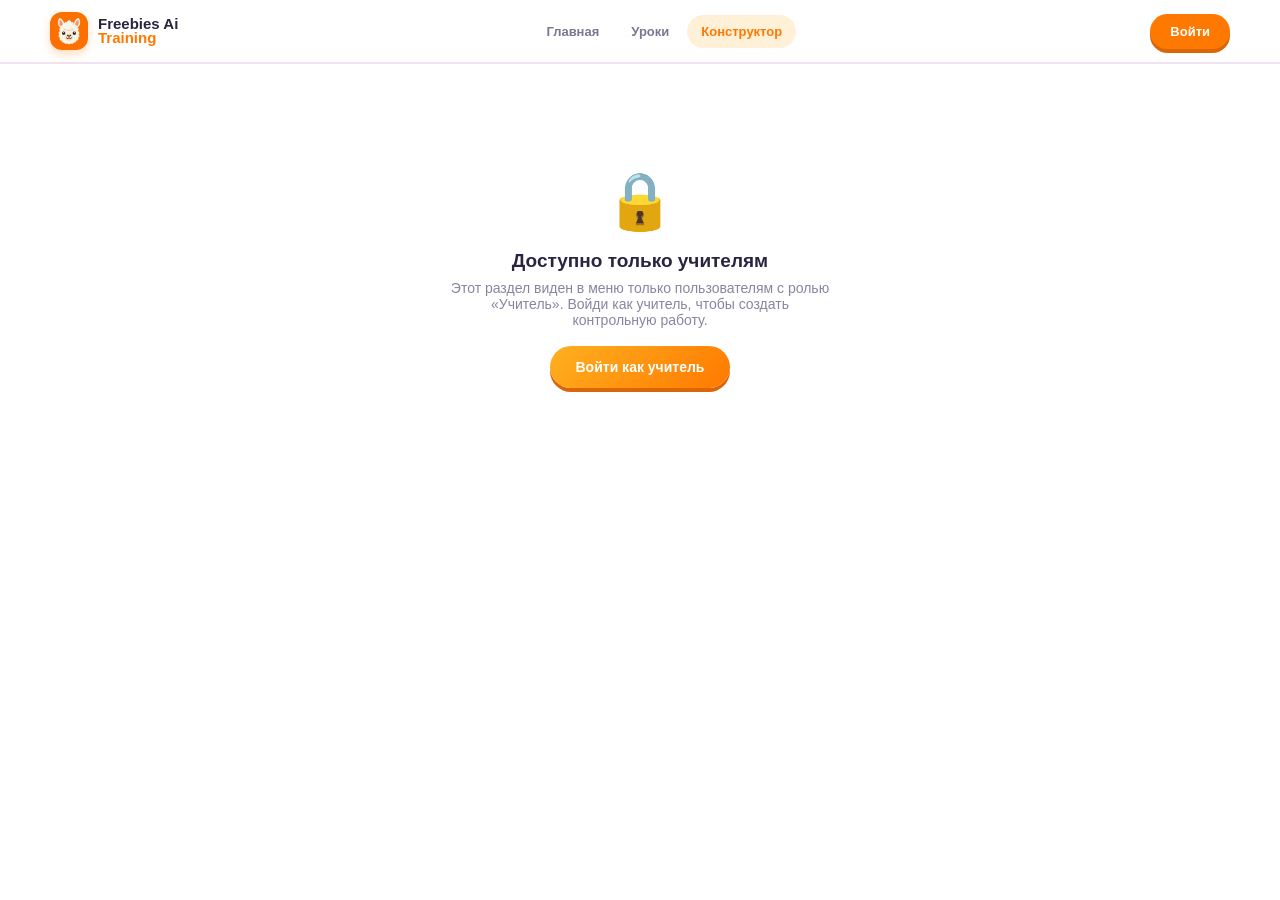
==== constructor.html @ f2147e88 "Add files via upload" ====
<!doctype html>
<html lang="ru">
<head>
<meta charset="utf-8">
<meta name="viewport" content="width=device-width,initial-scale=1">
<title>Конструктор контрольных работ — Freebies AI Training</title>
<link rel="icon" type="image/png" sizes="32x32" href="img/favicon-32x32.png">
<link rel="icon" type="image/x-icon" href="img/favicon.ico">
<link rel="stylesheet" href="style.css">
</head>
<body>
<header class="header">
 <div class="container header-inner">
  <a class="logo" href="index.html">
   <img src="img/android-chrome-512x512.png" class="logo-mark-img no-download" oncontextmenu="return false" draggable="false" alt="Freebies AI">
   <span>Freebies Ai<br><span class="logo-orange">Training</span></span>
  </a>
  <nav class="nav"><a href="index.html">Главная</a><a href="main.html">Уроки</a><a class="active" href="constructor.html">Конструктор</a></nav>
  <div class="profile">
   <button class="login" id="loginBtn" onclick="location.href='login.html'">Войти</button>
   <button class="menu" onclick="toggleMobileMenu()" aria-label="Меню">☰</button>
  </div>
 </div>
 <div class="mobile-menu" id="mobileMenu">
  <a href="index.html">Главная</a>
  <a href="main.html">Уроки</a>
  <a href="constructor.html">Конструктор контрольных</a>
 </div>
</header>

<main class="page">
 <div class="container constructor-page">

  <!-- Экран доступен только учителю; если роль не teacher — показываем заглушку -->
  <div id="accessDenied" class="empty-filter-state" style="display:none">
   <div class="empty-icon">🔒</div>
   <h3>Доступно только учителям</h3>
   <p>Этот раздел виден в меню только пользователям с ролью «Учитель». Войди как учитель, чтобы создать контрольную работу.</p>
   <button class="check-btn" style="margin-top:18px" onclick="location.href='login.html'">Войти как учитель</button>
  </div>

  <div id="constructorContent" style="display:none">
   <div class="welcome">
    <div><h1>Конструктор контрольных работ</h1><p>Опиши тему и задания — нейросеть соберёт готовую контрольную работу.</p></div>
   </div>

   <!-- Тема контрольной -->
   <div class="task" style="max-width:none">
    <div class="task-head">
     <div class="task-title">Тема контрольной работы</div>
    </div>
    <div class="task-body">
     <input type="text" id="crTopic" class="cr-topic-input" placeholder="Например: «Основы искусственного интеллекта, 8 класс»">
    </div>
   </div>

   <!-- Список заданий -->
   <div class="cr-tasks-list" id="crTasksList"></div>

   <button type="button" class="check-btn secondary" onclick="addCrTask()">+ Добавить задание</button>

   <div class="cr-generate-row">
    <button type="button" class="check-btn" id="crGenerateBtn" onclick="generateControlWork()">✨ Сгенерировать контрольную работу</button>
   </div>

   <!-- Результат генерации -->
   <div id="crResult" class="cr-result" style="display:none"></div>
  </div>

 </div>
</main>

<div class="toast" id="toast"></div>
<script src="js/ai-client.js"></script>
<script src="script.js"></script>
<script>
applyUserRoleToHeader();
initConstructorAccess();

function toggleMobileMenu(){
  document.getElementById('mobileMenu').classList.toggle('open');
}
</script>
</body>
</html>
---- style.css ----
:root{
 --orange:#ff7900;--orange2:#ff9f1c;--yellow:#ffd84f;--bg:#ffffff;
 --ink:#2b2440;--muted:#8a84a0;--white:#fff;--line:#f0e4d0;
 --green:#2ecc8f;--blue:#5b8def;--pink:#ff6b9d;--purple:#9b6bff;
 --shadow-soft:0 8px 24px rgba(255,121,0,.12);
}
*{box-sizing:border-box}html{scroll-behavior:smooth}
body{margin:0;background:var(--bg);color:var(--ink);font-family:'Nunito',Inter,Arial,sans-serif}
button,a{font:inherit}a{text-decoration:none;color:inherit}
.container{width:min(1180px,calc(100% - 32px));margin:auto}

/* Header */
/* Рекламный баннер — ссылка-картинка на всю ширину, открывает письмо на почту */
.top-banner-link{display:block;line-height:0}
.top-banner-img{width:100%;height:auto;display:block;max-height:140px;object-fit:cover}

.header{height:64px;background:#fff;border-bottom:2px solid #eee3ee;display:flex;align-items:center;position:relative}
.header-inner{display:flex;align-items:center;justify-content:space-between;gap:16px}
.logo{display:flex;align-items:center;gap:10px;font-weight:900;line-height:.95;font-size:15px;flex-shrink:0}
.logo-mark-img{width:38px;height:38px;border-radius:12px;object-fit:cover;flex-shrink:0;box-shadow:0 4px 10px rgba(255,121,0,.25);overflow:hidden}
.logo-orange{color:var(--orange)}
.nav{display:flex;gap:4px;color:#7c7690;font-size:13px;font-weight:800}
.nav a{padding:9px 14px;border-radius:99px;transition:.15s}
.nav a:hover{background:#fff3de;color:var(--orange)}
.nav a.active{background:#fff0d8;color:var(--orange)}
.profile{display:flex;gap:8px;align-items:center;flex-shrink:0}
.icon-pill{width:38px;height:38px;border-radius:50%;background:#f5f2fa;border:0;display:grid;place-items:center;font-size:16px;position:relative;flex-shrink:0;cursor:pointer}
/* Кнопка теории — картинка book.png уже содержит свой фон/обводку,
   поэтому для неё отдельно убираем фон .icon-pill, чтобы не было
   кружка внутри кружка. */
.icon-pill.theory-btn{background:none;width:auto;height:auto;transition:transform .12s ease}
.icon-pill.theory-btn:hover{transform:scale(1.04)}
.icon-pill img{width:20px;height:20px;object-fit:contain}
.icon-pill .badge{position:absolute;top:-3px;right:-3px;background:#ff5a72;color:#fff;font-size:9px;font-weight:900;border-radius:50%;width:16px;height:16px;display:grid;place-items:center}
.coin{background:linear-gradient(135deg,#ffe58a,#ffc93f);border-radius:99px;padding:8px 14px;font-weight:900;color:#7a5900;box-shadow:inset 0 -3px 0 rgba(0,0,0,.08);font-size:13px;display:flex;align-items:center;gap:5px;flex-shrink:0}
.login{background:var(--orange);color:#fff;border:0;border-radius:99px;padding:10px 20px;font-weight:900;cursor:pointer;box-shadow:0 4px 0 #d9670a;font-size:13px;flex-shrink:0}
.login:active{transform:translateY(3px);box-shadow:0 1px 0 #d9670a}
.menu{display:none;background:none;border:0;font-size:24px;cursor:pointer;color:var(--ink)}

/* Мобильное выпадающее меню (гамбургер) */
.mobile-menu{
 display:none;flex-direction:column;position:absolute;top:100%;right:16px;
 background:#fff;border:2px solid #ffe9c7;border-radius:16px;padding:8px;
 box-shadow:0 12px 28px rgba(0,0,0,.14);min-width:200px;z-index:60;
}
.mobile-menu.open{display:flex}
.mobile-menu a{padding:12px 14px;border-radius:11px;color:var(--ink);font-weight:800;font-size:14px}
.mobile-menu a:hover{background:#fff3de;color:var(--orange)}

/* intro */
.page{padding:34px 0 60px}
.welcome{display:flex;justify-content:space-between;align-items:end;margin-bottom:26px}
.welcome h1{font-size:34px;margin:0 0 6px;letter-spacing:-1px;font-weight:900}
.welcome p{margin:0;color:var(--muted);font-size:14px;font-weight:600}
.progress-box{background:#fff;border:2px solid #ffe9c7;border-radius:99px;padding:10px 20px 10px 10px;display:flex;align-items:center;gap:12px;box-shadow:var(--shadow-soft)}
.progress-ring{width:46px;height:46px;border-radius:50%;background:conic-gradient(var(--green) var(--pct,0%),#f0ecf7 0);display:grid;place-items:center;position:relative}
.progress-ring:after{content:"";width:35px;height:35px;border-radius:50%;background:#fff;position:absolute}
.progress-ring b{position:relative;z-index:1;font-size:11px}.progress-box span{font-size:12px;color:var(--muted);font-weight:700}
.progress-box b{color:var(--ink)}

/* tabs — 3 текстовых фильтра */
.tabs{display:flex;gap:9px;margin-bottom:22px;overflow:auto;padding-bottom:2px}
.tab{border:2px solid #ffe9c7;background:#fff;padding:10px 18px;border-radius:99px;color:#8a84a0;font-size:13px;font-weight:800;white-space:nowrap;cursor:pointer;transition:.15s}
.tab:hover{border-color:#ffcf87}
.tab.active{background:linear-gradient(135deg,#ffb020,#ff7900);border-color:transparent;color:#fff;box-shadow:0 4px 12px rgba(255,121,0,.35)}

/* Пустое состояние для фильтров без контента (От преподавателей / Пользовательские) */
.empty-filter-state{text-align:center;padding:70px 20px;color:var(--muted)}
.empty-filter-state .empty-icon{font-size:56px;margin-bottom:16px}
.empty-filter-state h3{font-size:19px;color:var(--ink);margin:0 0 8px;font-weight:900}
.empty-filter-state p{font-size:14px;margin:0;max-width:380px;margin-inline:auto}

/* cards — квадратные, разноцветные, в духе Uchi.ru.
   Если у урока есть картинка (img/uN.png) — она закрывает ВСЮ карточку
   целиком (сама кнопка), поверх — только счётчик прогресса.
   Если картинки нет (урок 20, либо файл не найден) — используется
   цветной градиент-заглушка с эмодзи-иконкой и подписями. */
.lesson-grid{display:grid;grid-template-columns:repeat(4,1fr);gap:20px}
.lesson-card{
 aspect-ratio:1/1;border-radius:26px;overflow:hidden;border:none;position:relative;
 cursor:pointer;transition:.18s;
 box-shadow:0 8px 0 rgba(0,0,0,.12),0 10px 24px rgba(0,0,0,.1);
}
.lesson-card:hover{transform:translateY(-4px);box-shadow:0 12px 0 rgba(0,0,0,.12),0 18px 32px rgba(0,0,0,.16)}
.lesson-card:active{transform:translateY(4px);box-shadow:0 4px 0 rgba(0,0,0,.12),0 6px 16px rgba(0,0,0,.1)}
.lesson-card.done{outline:4px solid #20bd83;outline-offset:-4px}

/* Картинка урока — на весь квадрат карточки, это и есть "кнопка" */
.card-cover-img{width:100%;height:100%;object-fit:cover;display:block}
.card-cover-img:hover{transform:scale(1.04)}
.card-cover-img{transition:.25s}

/* Счётчик прогресса поверх картинки (или поверх градиента-заглушки) */
.card-progress-badge{
 position:absolute;top:10px;right:10px;z-index:3;
 background:rgba(20,20,30,.62);backdrop-filter:blur(3px);
 color:#fff;font-weight:900;font-size:13px;padding:6px 12px;border-radius:99px;
 display:flex;align-items:center;gap:5px;
}
.card-progress-badge.done{background:rgba(10,156,99,.85)}
.card-progress-badge .ring-dot{width:8px;height:8px;border-radius:50%;background:#ffd84f;flex-shrink:0}
.card-progress-badge.done .ring-dot{background:#fff}

/* Заглушка-градиент, когда картинки урока нет */
.lesson-card.no-image{
 display:flex;flex-direction:column;justify-content:space-between;
 padding:20px;color:#fff;
}
.lesson-card.no-image:before,.lesson-card.no-image:after{content:"";position:absolute;border-radius:50%;background:#fff;opacity:.14}
.lesson-card.no-image:before{width:150px;height:150px;right:-55px;top:-60px}
.lesson-card.no-image:after{width:100px;height:100px;left:-35px;bottom:-50px}
.cover-1{background:linear-gradient(135deg,#ffb84d,#ff6d00)}
.cover-2{background:linear-gradient(135deg,#7ec8ff,#5b8def)}
.cover-3{background:linear-gradient(135deg,#ffda5d,#ff9d15)}
.cover-4{background:linear-gradient(135deg,#c69bff,#9b6bff)}
.cover-5{background:linear-gradient(135deg,#ff9bc2,#ff5e88)}
.cover-6{background:linear-gradient(135deg,#7ee0c1,#20bd83)}

.card-icon-row{position:relative;z-index:2;display:flex;align-items:center;justify-content:space-between}
.illustration{font-size:42px;filter:drop-shadow(0 4px 6px rgba(0,0,0,.15));transition:.2s}
.lesson-card:hover .illustration{transform:scale(1.1) rotate(-4deg)}

.card-text{position:relative;z-index:2}
.card-text h2{font-size:17px;line-height:1.25;margin:0 0 8px;font-weight:900;text-shadow:0 2px 6px rgba(0,0,0,.15)}
.lesson-number{display:inline-block;font-size:11px;font-weight:900;background:rgba(255,255,255,.28);padding:5px 12px;border-radius:99px;letter-spacing:.3px}

.card-progress-row{position:relative;z-index:2;display:flex;align-items:center;gap:8px;margin-top:10px}
.mini-ring{width:32px;height:32px;border-radius:50%;display:grid;place-items:center;position:relative;background:conic-gradient(#fff var(--progress),rgba(255,255,255,.28) 0);flex-shrink:0}
.mini-ring:after{content:"";width:24px;height:24px;background:transparent;border-radius:50%;position:absolute}
.mini-ring b{position:relative;z-index:1;font-size:9px;color:#fff}
.card-meta{font-size:10.5px;color:rgba(255,255,255,.9);font-weight:700;line-height:1.3}

/* extra cards */
/* Блок "Дополнительные возможности" убран из разметки — старые .extra*
   стили удалены вместе с ним, они больше нигде не используются. */

/* Дневной лимит заданий — полоска под приветствием на главной */
.daily-limit-box{background:#fff;border:2px solid #ffe9c7;border-radius:18px;padding:14px 18px;margin-bottom:20px}
.daily-limit-row{display:flex;justify-content:space-between;align-items:center;flex-wrap:wrap;gap:8px;margin-bottom:9px}
.daily-limit-label{font-size:13px;font-weight:700;color:var(--ink)}
.daily-limit-remaining{font-size:12.5px;font-weight:800;color:var(--orange)}
.daily-limit-bar{height:8px;background:#f0ecf7;border-radius:99px;overflow:hidden}
.daily-limit-bar i{display:block;height:100%;background:linear-gradient(90deg,var(--orange),var(--yellow));border-radius:99px;transition:.3s}

/* footer */
.footer{background:#fff;border-top:3px solid #ffe9c7;padding:30px 0}
.footer-inner{display:flex;justify-content:space-between;align-items:center}.footer-links{display:flex;gap:22px;font-size:12px;color:#8a84a0;font-weight:700}.footer small{color:#b3aec2}

/* toast */
.toast{position:fixed;right:18px;bottom:18px;background:#2b2440;color:#fff;padding:14px 18px;border-radius:16px;opacity:0;transform:translateY(20px) scale(.95);transition:.25s;z-index:50;font-size:13px;font-weight:700;box-shadow:0 8px 24px rgba(0,0,0,.2)}.toast.show{opacity:1;transform:none}

/* ===== Страница урока ===== */
.lesson-page{padding:26px 0 60px;min-height:80vh}
.lesson-head{display:flex;align-items:center;gap:14px;margin-bottom:18px}
/* Кнопка "Назад" — тоже готовая картинка со своим фоном и формой,
   поэтому у .back-btn своего фона/рамки больше нет, только размер. */
.back-btn{width:52px;height:52px;display:grid;place-items:center;cursor:pointer;flex-shrink:0;padding:0;background:none;border:0;transition:transform .12s ease}
.back-btn:hover{transform:scale(1.04)}
.back-btn:active{transform:scale(.97)}
.back-btn img{width:100%;height:100%;object-fit:contain;border-radius:16px}
.lesson-head-text{flex:1;min-width:0}
.lesson-head-text .eyebrow{color:var(--orange);font-size:12px;font-weight:900;margin-bottom:2px;text-transform:uppercase;letter-spacing:.3px}
.lesson-head-text h1{font-size:24px;margin:0;font-weight:900}
/* Книжка-теория теперь справа от заголовка внутри самого урока (не в общей шапке сайта) */
.lesson-head .theory-btn{margin-left:auto}

/* шаги (степпер) */
.step-track{display:flex;align-items:center;gap:6px;margin-bottom:8px}
.step-dot{flex:1;height:10px;border-radius:99px;background:#f0ecf7;position:relative;overflow:hidden;cursor:pointer}
.step-dot i{display:block;height:100%;width:0%;background:linear-gradient(90deg,var(--orange),var(--yellow));border-radius:99px;transition:.35s}
.step-dot.done i{width:100%}
.step-dot.current i{width:100%;animation:pulse-fill 1.6s ease-in-out infinite}
@keyframes pulse-fill{0%,100%{opacity:1}50%{opacity:.6}}
.step-label{text-align:center;font-size:12px;color:var(--muted);font-weight:800;margin:0 0 24px}

/* карточка одного задания (единственная видимая) */
.task-stage{display:flex;justify-content:center}
.task{background:#fff;border:3px solid #fff;border-radius:28px;padding:28px 30px;box-shadow:0 8px 0 #ffe9c7,0 14px 30px rgba(139,110,20,.1);width:100%;max-width:680px;animation:pop-in .25s ease}
@keyframes pop-in{from{opacity:0;transform:translateY(10px) scale(.98)}to{opacity:1;transform:none}}
.task-head{display:flex;align-items:center;gap:12px;margin-bottom:16px}
.task-num{width:36px;height:36px;border-radius:50%;background:linear-gradient(135deg,#ffd08c,#ff9d15);color:#fff;font-weight:900;font-size:15px;display:grid;place-items:center;flex-shrink:0;box-shadow:0 3px 0 #d9670a}
.task-num.done{background:linear-gradient(135deg,#7ee0c1,#20bd83);box-shadow:0 3px 0 #0a9c63}
.task-title{font-weight:900;font-size:17px}
.task-tag{margin-left:auto;font-size:10px;font-weight:900;color:#8d6b00;background:#fff5d7;padding:5px 12px;border-radius:99px;text-transform:uppercase;letter-spacing:.3px}
.task-tag.practice{color:#0a6b46;background:#e2f7ee}
.task-body{font-size:15px;line-height:1.65;color:#4a4460}
.task-body p{margin:0 0 12px}
.task-body p:last-child{margin-bottom:0}

.fill-blank{display:inline-block;min-width:100px;border:none;border-bottom:3px solid var(--orange2);background:#fff8ec;padding:5px 10px;font-size:14.5px;font-family:inherit;font-weight:700;text-align:center;border-radius:8px 8px 0 0;transition:.15s}
.fill-blank:focus{outline:none;border-bottom-color:var(--orange);background:#fff2da}
.fill-blank.correct{border-bottom-color:var(--green);background:#e2f9ee}
.fill-blank.wrong{border-bottom-color:#ff5a72;background:#ffe9ec}

.check-btn{margin-top:18px;background:linear-gradient(135deg,#ffb020,#ff7900);color:#fff;border:0;border-radius:99px;padding:13px 26px;font-weight:900;font-size:14px;cursor:pointer;box-shadow:0 4px 0 #d9670a;transition:.1s}
.check-btn:hover{filter:brightness(1.05)}
.check-btn:active{transform:translateY(3px);box-shadow:0 1px 0 #d9670a}
.check-btn:disabled{opacity:.5;cursor:not-allowed;box-shadow:none}
.task-feedback{margin-top:12px;font-size:13.5px;font-weight:800;display:none;padding:10px 14px;border-radius:12px}
.task-feedback.show{display:block}
.task-feedback.ok{color:#0a9c63;background:#e2f9ee}
.task-feedback.no{color:#e5484d;background:#ffe9ec}

.practice-box{background:#fff8ec;border:2px dashed #ffcf87;border-radius:18px;padding:18px 20px;margin-top:6px}
.practice-box textarea{width:100%;min-height:80px;border-radius:14px;border:2px solid #ffe9c7;padding:12px 14px;font-family:inherit;font-size:14px;resize:vertical}
.practice-box textarea:focus{outline:none;border-color:var(--orange2)}
.practice-hint{font-size:12.5px;color:var(--muted);margin-top:9px;font-weight:600}

.lesson-nav{display:flex;justify-content:space-between;margin-top:26px;max-width:680px;margin-inline:auto}
.nav-btn{background:#fff;border:2px solid #ffe9c7;border-radius:99px;padding:10px 20px;font-weight:800;font-size:13px;cursor:pointer;color:var(--ink)}
.nav-btn:hover{border-color:#ffcf87}

/* экран завершения урока */
.lesson-complete{max-width:520px;margin:0 auto;text-align:center;background:#fff;border-radius:28px;padding:44px 32px;box-shadow:0 8px 0 #ffe9c7,0 14px 30px rgba(139,110,20,.1);animation:pop-in .3s ease}
.lesson-complete .big-emoji{font-size:64px;margin-bottom:8px}
.lesson-complete h2{font-size:24px;margin:0 0 8px;font-weight:900}
.lesson-complete p{color:var(--muted);font-size:14px;margin:0 0 24px;font-weight:600}
.complete-actions{display:flex;gap:12px;justify-content:center;flex-wrap:wrap}
.complete-actions .check-btn{margin:0}

@media(max-width:950px){
 .lesson-grid{grid-template-columns:repeat(3,1fr)}
}
@media(max-width:850px){
 .nav{display:none}.profile .coin{display:none}.menu{display:block}
 .lesson-grid{grid-template-columns:repeat(2,1fr)}
 .welcome{align-items:start;gap:15px;flex-direction:column}
}
@media(max-width:560px){
 .container{width:calc(100% - 22px)}.page{padding-top:22px}
 .lesson-grid{grid-template-columns:repeat(2,1fr);gap:12px}
 .card-text h2{font-size:14px}.illustration{font-size:34px}
 .welcome h1{font-size:26px}.progress-box{width:100%}.tabs{padding-bottom:3px}
 .footer-inner{align-items:flex-start;flex-direction:column;gap:15px}.footer-links{flex-wrap:wrap}
 .task{padding:20px 18px}
 .lesson-complete{padding:32px 20px}
 .chat-window{height:340px}
}

/* ===== Новые типы заданий ===== */
.task-actions{display:flex;gap:10px;flex-wrap:wrap;align-items:center;margin-top:18px}
.task-actions .check-btn{margin-top:0}
.check-btn.secondary{background:linear-gradient(135deg,#7ee0c1,#20bd83);box-shadow:0 4px 0 #0a9c63}
.check-btn.secondary:active{box-shadow:0 1px 0 #0a9c63}
.quiz-q{font-size:16px;font-weight:800;color:var(--ink);margin:0 0 14px}

/* выбор из двух слов в пропуске */
.choice-blank{display:inline-flex;gap:4px;padding:3px;background:#fff3de;border-radius:99px;vertical-align:middle;margin:3px 4px}
.opt-chip{border:2px solid transparent;background:#fff;color:#4a4460;font-weight:800;font-size:13.5px;padding:6px 14px;border-radius:99px;cursor:pointer;font-family:inherit;transition:.12s}
.opt-chip:hover{border-color:#ffcf87}
.opt-chip.selected{background:var(--orange);color:#fff;box-shadow:0 3px 0 #d9670a}
.opt-chip.correct{background:var(--green);color:#fff;box-shadow:0 3px 0 #0a9c63}
.opt-chip.wrong{background:#ff5a72;color:#fff;box-shadow:0 3px 0 #c93248}

/* тест с вариантами ответа */
.quiz-options{display:grid;gap:10px}
.quiz-option{display:flex;align-items:center;gap:12px;text-align:left;background:#fff;border:2px solid #ffe9c7;border-radius:18px;padding:13px 16px;font-family:inherit;font-size:14.5px;font-weight:700;color:var(--ink);cursor:pointer;transition:.12s;box-shadow:0 3px 0 #ffe9c7}
.quiz-option:hover{border-color:#ffcf87}
.quiz-option .letter{width:28px;height:28px;border-radius:50%;background:#fff3de;color:var(--orange);display:grid;place-items:center;font-weight:900;font-size:13px;flex-shrink:0}
.quiz-option.selected{border-color:var(--orange);background:#fff8ec;box-shadow:0 3px 0 #ffb066}
.quiz-option.selected .letter{background:var(--orange);color:#fff}
.quiz-option.correct{border-color:var(--green);background:#e2f9ee;box-shadow:0 3px 0 #9be3c4}
.quiz-option.correct .letter{background:var(--green);color:#fff}
.quiz-option.wrong{border-color:#ff5a72;background:#ffe9ec;box-shadow:0 3px 0 #ffb3bf}
.quiz-option.wrong .letter{background:#ff5a72;color:#fff}

/* верно/неверно и сортировка */
.bin-list{display:grid;gap:12px}
.bin-row{background:#fff8ec;border:2px solid #ffe9c7;border-radius:18px;padding:14px 16px}
.bin-row.correct{border-color:var(--green);background:#f0fbf6}
.bin-row.wrong{border-color:#ff5a72;background:#fff2f4}
.bin-text{font-size:14.5px;font-weight:700;margin-bottom:10px;color:var(--ink)}
.bin-btns{display:flex;gap:8px;flex-wrap:wrap}
.bin-btn{flex:1;min-width:110px;border:2px solid #ffe9c7;background:#fff;border-radius:99px;padding:9px 14px;font-family:inherit;font-weight:800;font-size:13px;color:#6a6480;cursor:pointer;transition:.12s}
.bin-btn:hover{border-color:#ffcf87}
.bin-btn.selected{background:var(--orange);border-color:var(--orange);color:#fff;box-shadow:0 3px 0 #d9670a}
.bin-explain{display:none;margin-top:9px;font-size:12.5px;line-height:1.5;color:#6a6480;font-weight:600}
.bin-row.checked .bin-explain{display:block}

/* найди пары */
.match-hint{font-size:12.5px;color:var(--muted);font-weight:700;margin:0 0 12px}
.match-grid{display:grid;grid-template-columns:1fr 1fr;gap:14px 18px}
.match-col{display:grid;gap:10px;align-content:start}
.match-item{text-align:left;background:#fff;border:2px solid #ffe9c7;border-radius:16px;padding:12px 14px;font-family:inherit;font-size:13.5px;font-weight:700;color:var(--ink);cursor:pointer;transition:.12s;box-shadow:0 3px 0 #ffe9c7}
.match-item:hover{border-color:#ffcf87}
.match-item.selected{border-color:var(--orange);background:#fff8ec;box-shadow:0 3px 0 #ffb066}
.match-item.matched{border-color:var(--green);background:#e2f9ee;box-shadow:0 3px 0 #9be3c4;cursor:default}
.match-item.wrong{border-color:#ff5a72;background:#ffe9ec;animation:shake .35s}
@keyframes shake{25%{transform:translateX(-5px)}75%{transform:translateX(5px)}}

/* расставь по порядку */
.order-label{font-size:12px;font-weight:900;color:var(--muted);text-transform:uppercase;letter-spacing:.3px;margin:14px 0 8px}
.order-slots{display:grid;gap:8px;min-height:56px;background:#fff8ec;border:2px dashed #ffcf87;border-radius:18px;padding:10px}
.order-empty{color:#b3aec2;font-size:13px;font-weight:700;padding:8px 6px}
.order-pool{display:grid;gap:8px}
.order-item{display:flex;align-items:center;gap:10px;text-align:left;background:#fff;border:2px solid #ffe9c7;border-radius:14px;padding:11px 14px;font-family:inherit;font-size:14px;font-weight:700;color:var(--ink);cursor:pointer;box-shadow:0 3px 0 #ffe9c7}
.order-item:hover{border-color:#ffcf87}
.order-item .n{width:24px;height:24px;border-radius:50%;background:var(--orange);color:#fff;font-size:12px;font-weight:900;display:grid;place-items:center;flex-shrink:0}
.order-item.correct{border-color:var(--green);background:#e2f9ee}
.order-item.correct .n{background:var(--green)}
.order-item.wrong{border-color:#ff5a72;background:#ffe9ec}
.order-item.wrong .n{background:#ff5a72}

@media(max-width:560px){
 .match-grid{gap:10px}
 .match-item{padding:10px 10px;font-size:12.5px}
 .bin-btn{min-width:90px}
}

/* ===== Практика как чат с ИИ ===== */
.chat-shell{background:#fff;border:2px solid #ffe9c7;border-radius:20px;overflow:hidden;box-shadow:0 4px 14px rgba(139,110,20,.06)}
.chat-header{display:flex;align-items:center;gap:10px;padding:12px 16px;background:#fff8ec;border-bottom:2px solid #ffe9c7}
.chat-avatar{width:34px;height:34px;border-radius:50%;background:linear-gradient(135deg,#ffd23f,#ff7900);display:grid;place-items:center;font-size:16px;flex-shrink:0}
.chat-name{font-weight:900;font-size:13.5px;color:var(--ink)}
.chat-status{font-size:11px;color:#0a9c63;font-weight:700;display:flex;align-items:center;gap:5px}
.chat-status .dot{width:7px;height:7px;border-radius:50%;background:#0a9c63}

.chat-window{height:280px;overflow-y:auto;padding:16px;display:flex;flex-direction:column;gap:10px;background:#fffdf8}
.msg{max-width:80%;padding:10px 14px;border-radius:16px;font-size:13.5px;line-height:1.5;font-weight:600;animation:pop-in .2s ease}
.msg.bot{align-self:flex-start;background:#fff;border:2px solid #ffe9c7;border-bottom-left-radius:4px;color:var(--ink)}
.msg.user{align-self:flex-end;background:linear-gradient(135deg,#ffb020,#ff7900);color:#fff;border-bottom-right-radius:4px}
.msg.typing{display:flex;gap:4px;align-items:center;padding:12px 16px}
.msg.typing span{width:6px;height:6px;border-radius:50%;background:#c9c2d6;animation:typing-bounce 1.2s infinite}
.msg.typing span:nth-child(2){animation-delay:.15s}.msg.typing span:nth-child(3){animation-delay:.3s}
@keyframes typing-bounce{0%,60%,100%{transform:translateY(0);opacity:.5}30%{transform:translateY(-4px);opacity:1}}

.chat-input-row{display:flex;gap:8px;padding:12px;border-top:2px solid #ffe9c7;background:#fff}
.chat-input-row textarea{flex:1;border:2px solid #ffe9c7;border-radius:14px;padding:10px 14px;font-family:inherit;font-size:13.5px;resize:none;min-height:20px;max-height:90px}
.chat-input-row textarea:focus{outline:none;border-color:var(--orange2)}
.chat-send{width:42px;height:42px;border-radius:50%;background:linear-gradient(135deg,#ffb020,#ff7900);border:0;color:#fff;font-size:16px;cursor:pointer;flex-shrink:0;box-shadow:0 3px 0 #d9670a}
.chat-send:active{transform:translateY(2px);box-shadow:0 1px 0 #d9670a}
.chat-send:disabled{opacity:.5;cursor:not-allowed}

.practice-hint{font-size:12.5px;color:var(--muted);margin-top:10px;font-weight:600}

/* ===== Защита картинок от скачивания/копирования ===== */
.no-download{
  -webkit-user-select:none;user-select:none;
  -webkit-user-drag:none;-khtml-user-drag:none;-moz-user-drag:none;-o-user-drag:none;user-drag:none;
  pointer-events:auto;
}
img.no-download{ -webkit-touch-callout:none; }

/* (старые правила .card-cover-img/.card-icon-row удалены — актуальная
   версия задана выше, картинка теперь закрывает всю карточку) */

/* ===== Робот-помощник рядом с заданием (десктоп/планшет) ===== */
.task-stage{display:flex;justify-content:center;align-items:flex-start;gap:24px;position:relative}
.robot-buddy{width:120px;height:auto;position:sticky;top:100px;flex-shrink:0;animation:robot-bob 3s ease-in-out infinite}
@keyframes robot-bob{0%,100%{transform:translateY(0)}50%{transform:translateY(-8px)}}
@media(max-width:1000px){ .robot-buddy{display:none} }

/* ===== Робот на весь экран (завершение урока) ===== */
.robot-fullscreen{
  position:fixed;inset:0;background:rgba(255,255,255,.92);z-index:200;
  display:flex;align-items:center;justify-content:center;cursor:pointer;
  animation:pop-in .3s ease;
}
.robot-fullscreen img{max-width:min(70vw,420px);max-height:70vh;filter:drop-shadow(0 20px 40px rgba(255,121,0,.25))}

/* ===== Боковая панель теории ===== */
.theory-btn img{width:52px;height:52px;object-fit:contain;display:block;border-radius:50%}
.theory-panel{
  position:fixed;top:0;right:-420px;width:min(400px,90vw);height:100vh;background:#fff;
  box-shadow:-8px 0 30px rgba(0,0,0,.12);z-index:150;transition:right .25s ease;
  display:flex;flex-direction:column;
}
.theory-panel.open{right:0}
.theory-panel-head{display:flex;justify-content:space-between;align-items:center;padding:18px 20px;border-bottom:2px solid #ffe9c7;font-weight:900;font-size:16px}
.theory-close{background:#fff3de;border:0;width:32px;height:32px;border-radius:50%;font-size:14px;cursor:pointer;color:var(--orange)}
.theory-panel-body{padding:20px;overflow-y:auto;font-size:14.5px;line-height:1.65;color:#4a4460}
.theory-panel-overlay{position:fixed;inset:0;background:rgba(0,0,0,.25);z-index:140;display:none}
.theory-panel.open ~ .theory-panel-overlay{display:block}

/* ===== Генерация картинок (imagegen1 / imagegen3) ===== */
.imggen-grid{display:grid;grid-template-columns:repeat(auto-fit,minmax(150px,1fr));gap:14px;margin-top:14px}
.imggen-card{border:2px solid #ffe9c7;border-radius:18px;padding:12px;text-align:center}
.imggen-label{font-weight:800;font-size:13px;margin-bottom:10px;color:var(--ink)}
.imggen-canvas{min-height:150px;border-radius:14px;background:#fff8ec;display:flex;align-items:center;justify-content:center;overflow:hidden}
.imggen-canvas.single{min-height:260px;margin-top:14px}
.imggen-result{width:100%;height:100%;object-fit:cover;border-radius:14px}
.imggen-btn{background:linear-gradient(135deg,#ffb020,#ff7900);color:#fff;border:0;border-radius:99px;padding:10px 18px;font-weight:900;font-size:13px;cursor:pointer;box-shadow:0 3px 0 #d9670a}
.imggen-loading{display:flex;flex-direction:column;align-items:center;gap:10px;font-size:12.5px;color:var(--muted);font-weight:700}
.imggen-error{font-size:12.5px;color:#e5484d;font-weight:700;padding:10px}
.imggen-single{display:flex;flex-direction:column;gap:10px}
.imggen-prompt-input{width:100%;border:2px solid #ffe9c7;border-radius:14px;padding:12px 14px;font-family:inherit;font-size:13.5px;resize:vertical}
.spinner{width:28px;height:28px;border:3px solid #ffe9c7;border-top-color:var(--orange);border-radius:50%;animation:spin 0.8s linear infinite}
@keyframes spin{to{transform:rotate(360deg)}}

/* ===== Алиса (урок 6) ===== */
/* использует существующие .check-btn, .practice-box, .practice-hint */

/* ===== Угадай голос (voiceguess) ===== */
.voice-round{display:flex;flex-direction:column;gap:14px;align-items:center;text-align:center}
.voice-person{display:flex;flex-direction:column;align-items:center;gap:8px}
.voice-photo{width:90px;height:90px;border-radius:50%;object-fit:cover;border:3px solid #ffe9c7}
.voice-person-name{font-weight:900;font-size:14px}
.voice-clips{display:flex;gap:16px;flex-wrap:wrap;justify-content:center;width:100%}
.voice-clip{display:flex;flex-direction:column;gap:10px;align-items:center;background:#fff8ec;border:2px solid #ffe9c7;border-radius:18px;padding:16px;flex:1;min-width:220px;position:relative;transition:.2s}
.voice-clip-correct{border-color:#20bd83;background:#e2f9ee}
.voice-clip-wrong{border-color:#ff5a72;background:#ffe9ec}
.voice-tag{font-size:10.5px;font-weight:900;padding:4px 10px;border-radius:99px;align-self:flex-start}
.voice-tag.ok{background:#20bd83;color:#fff}
.voice-tag.no{background:#ff5a72;color:#fff}

/* Кастомный аудиоплеер вместо голого <audio> */
.voice-player{display:flex;align-items:center;gap:10px;width:100%;background:#fff;border-radius:14px;padding:10px 12px;border:2px solid #ffe9c7}
.voice-play-btn{width:36px;height:36px;border-radius:50%;background:linear-gradient(135deg,#ffb020,#ff7900);color:#fff;border:0;font-size:13px;cursor:pointer;flex-shrink:0;display:grid;place-items:center;box-shadow:0 3px 0 #d9670a}
.voice-play-btn:active{transform:translateY(2px);box-shadow:0 1px 0 #d9670a}
.voice-progress-track{flex:1;height:6px;background:#ffe9c7;border-radius:99px;cursor:pointer;position:relative}
.voice-progress-fill{height:100%;background:linear-gradient(90deg,var(--orange),var(--yellow));border-radius:99px;width:0%;transition:width .1s linear}
.voice-time{font-size:11px;font-weight:800;color:var(--muted);min-width:32px;text-align:right}
.voice-player audio{display:none}

/* ===== Кликабельные слова (wordcheck) ===== */
.wc-answer{font-size:14.5px;line-height:1.9;padding:14px;background:#fff8ec;border-radius:14px;border:2px solid #ffe9c7}
.wc-word{cursor:pointer;padding:1px 2px;border-radius:4px;transition:.1s}
.wc-word:hover{background:#ffe0ae}
.wc-word.marked{background:#ffb3bb;text-decoration:underline;text-decoration-color:#e5484d;text-decoration-thickness:2px}

/* ===== Дорожка (path, урок 1) — визуальный вариант order ===== */
.path-slots{position:relative}
.path-slots .order-item{position:relative}
.path-slots .order-item:not(:last-child):after{content:"↓";position:absolute;left:50%;bottom:-14px;transform:translateX(-50%);color:#ffcf87;font-weight:900;font-size:14px;z-index:2}

/* ===== Роботы-декорации на главной и лендинге ===== */
.welcome-with-robot{display:flex;align-items:center;gap:16px}
.welcome-robot{width:64px;height:auto;flex-shrink:0;animation:robot-bob 3s ease-in-out infinite}
@media(max-width:560px){ .welcome-robot{width:48px} }

/* ===== "Модальное" оформление урока для ПК =====
   Сама страница urok.html остаётся отдельным URL — просто на широких
   экранах контент визуально выглядит как плавающая карточка поверх
   затемнённого фона, как настоящее модальное окно. На телефоне это
   оформление отключается — там обычная полноразмерная страница. */
@media(min-width:1000px){
  .lesson-body{
    background:
      radial-gradient(circle at 20% 10%, rgba(255,176,32,.10), transparent 45%),
      radial-gradient(circle at 85% 80%, rgba(91,141,239,.08), transparent 45%),
      #f2eef7;
  }
  .lesson-modal-frame{
    max-width:920px;margin:28px auto 50px;background:#fff;
    border-radius:32px;padding:34px 10px 10px;
    box-shadow:0 30px 70px rgba(43,36,64,.18), 0 2px 0 #fff inset;
    border:1px solid rgba(43,36,64,.05);
  }
}

/* Книжка-теория: см. .theory-btn выше — она теперь находится внутри
   .lesson-head (в самом уроке), а не в общей шапке сайта. */

/* ===== Кнопки-картинки (Проверить / Дальше / Назад) =====
   Эти картинки САМИ ПО СЕБЕ уже полностью готовые кнопки — со своей
   формой, цветом и подписью внутри файла. Поэтому обнуляем ВСЁ, что
   .check-btn обычно рисует сам (фон, тень, радиус, паддинги) — иначе
   получается кнопка внутри кнопки. Остаётся только сама картинка. */
.img-btn{
  background:none!important;box-shadow:none!important;border-radius:0!important;
  padding:0!important;margin-top:0!important;border:0!important;
  width:auto;height:auto;display:inline-block;cursor:pointer;
  transition:transform .12s ease;
}
.img-btn:hover{transform:scale(1.04)}
.img-btn:active{transform:scale(.97)}
.img-btn img{display:block;height:64px;width:auto;object-fit:contain;border-radius:18px}
.img-btn:disabled{opacity:.5;cursor:not-allowed;transform:none}

/* ===== Модалка "начать где закончил / с начала" и модалка дневного лимита ===== */
.resume-modal-overlay{
  position:fixed;inset:0;background:rgba(43,36,64,.45);z-index:300;
  display:flex;align-items:center;justify-content:center;padding:20px;
  animation:fade-in .2s ease;
}
@keyframes fade-in{from{opacity:0}to{opacity:1}}
.resume-modal{
  background:#fff;border-radius:28px;padding:36px 32px;max-width:420px;width:100%;
  text-align:center;box-shadow:0 30px 70px rgba(0,0,0,.25);animation:pop-in .25s ease;
}
.resume-modal-icon{font-size:48px;margin-bottom:12px}
.resume-modal h3{font-size:19px;margin:0 0 10px;font-weight:900;color:var(--ink)}
.resume-modal p{font-size:14px;color:var(--muted);margin:0 0 24px;line-height:1.55}
.resume-modal-actions{display:flex;flex-direction:column;gap:10px}
.resume-modal-actions .check-btn{width:100%;border-radius:16px;padding:13px}

/* ===== Экран входа/регистрации (login.html) ===== */
.login-body{background:linear-gradient(165deg,#ff9933,#ff7900 55%,#ff5f1a);min-height:100vh;margin:0}
.login-screen{
  max-width:460px;margin:0 auto;padding:36px 20px 50px;min-height:100vh;
  display:flex;flex-direction:column;align-items:center;position:relative;overflow:hidden;
}
.login-mascot-top{display:flex;align-items:center;gap:14px;margin-bottom:10px}
.login-mascot-img{width:78px;height:78px;border-radius:22px;object-fit:cover;box-shadow:0 10px 24px rgba(0,0,0,.18)}
.login-title{line-height:1.05}
.login-title-main{display:block;font-size:34px;font-weight:900;color:#fff}
.login-title-sub{display:block;font-size:26px;font-weight:900;color:#ffe3b0}
.login-subtitle{color:#fff;opacity:.95;font-size:14.5px;text-align:center;font-weight:700;margin:4px 0 28px;line-height:1.5}

.login-card{
  background:#fff;border-radius:28px;padding:30px 26px 26px;width:100%;
  box-shadow:0 24px 60px rgba(0,0,0,.2);position:relative;z-index:2;
}
.login-card-title{font-size:26px;font-weight:900;text-align:center;margin:0 0 20px;color:var(--ink)}

.role-switch{display:flex;gap:8px;margin-bottom:22px}
.role-btn{
  flex:1;display:flex;flex-direction:column;align-items:center;gap:5px;
  padding:14px 6px;border-radius:16px;border:2px solid #f0ecf7;background:#f7f5fa;
  color:#6a6480;font-weight:800;font-size:12px;cursor:pointer;transition:.15s;
}
.role-btn .role-icon{font-size:20px}
.role-btn:hover{border-color:#ffcf87}
.role-btn.active{background:linear-gradient(135deg,#ffb020,#ff7900);border-color:transparent;color:#fff;box-shadow:0 6px 16px rgba(255,121,0,.3)}

.login-field-group{
  display:flex;align-items:center;gap:12px;border:2px solid #e9e4f0;border-radius:16px;
  padding:14px 16px;margin-bottom:14px;background:#fff;transition:.15s;
}
.login-field-group:focus-within{border-color:var(--orange2)}
.login-field-icon{font-size:17px;flex-shrink:0;opacity:.7}
.login-field-group input{border:0;outline:0;flex:1;font-size:15px;font-family:inherit;background:transparent;color:var(--ink)}
.login-field-group input::placeholder{color:#b3aec2}

.login-submit-btn{
  width:100%;background:linear-gradient(135deg,#ffb020,#ff7900);color:#fff;border:0;
  border-radius:16px;padding:16px;font-weight:900;font-size:16px;cursor:pointer;
  box-shadow:0 6px 0 #d9670a;margin-top:6px;transition:.1s;
}
.login-submit-btn:active{transform:translateY(4px);box-shadow:0 2px 0 #d9670a}

.login-links{display:flex;flex-direction:column;align-items:center;gap:10px;margin-top:18px}
.login-links a{font-size:13.5px;color:var(--muted);font-weight:700}
.login-links a:last-child{color:var(--orange);font-weight:900}

.login-mascot-bottom{
  position:absolute;left:-30px;bottom:-10px;width:170px;height:auto;
  filter:drop-shadow(0 10px 20px rgba(0,0,0,.15));z-index:1;opacity:.95;
}

@media(max-width:420px){
  .login-mascot-top{gap:10px}
  .login-mascot-img{width:60px;height:60px}
  .login-title-main{font-size:27px}.login-title-sub{font-size:20px}
  .login-card{padding:24px 18px 20px}
  .login-mascot-bottom{width:120px;left:-20px}
}

/* ===== Конструктор контрольных работ (constructor.html) ===== */
.constructor-page{padding-bottom:60px}
.cr-topic-input{
  width:100%;border:2px solid #ffe9c7;border-radius:14px;padding:13px 16px;
  font-family:inherit;font-size:15px;color:var(--ink);
}
.cr-topic-input:focus{outline:0;border-color:var(--orange2)}

.cr-tasks-list{display:flex;flex-direction:column;gap:14px;margin:18px 0}
.cr-task-card{background:#fff;border:2px solid #ffe9c7;border-radius:18px;padding:16px 18px}
.cr-task-card-head{display:flex;align-items:center;gap:8px;margin-bottom:10px}
.cr-task-num{width:26px;height:26px;border-radius:50%;background:linear-gradient(135deg,#ffd08c,#ff9d15);color:#fff;font-weight:900;font-size:12.5px;display:grid;place-items:center;flex-shrink:0}
.cr-task-move{display:flex;gap:4px;margin-left:auto}
.cr-mini-btn{width:28px;height:28px;border-radius:9px;border:2px solid #ffe9c7;background:#fff;color:#8a84a0;font-weight:900;font-size:12px;cursor:pointer}
.cr-mini-btn:hover{border-color:#ffcf87}
.cr-mini-btn:disabled{opacity:.35;cursor:not-allowed}
.cr-remove-btn{color:#ff5a72;border-color:#ffd3d9}
.cr-remove-btn:hover{border-color:#ff5a72;background:#fff2f4}

.cr-field-label{display:block;font-size:11.5px;font-weight:900;color:var(--muted);text-transform:uppercase;letter-spacing:.3px;margin:10px 0 5px}
.cr-field-label:first-of-type{margin-top:0}
.cr-required{color:#ff5a72}
.cr-field-input{
  width:100%;border:2px solid #f0ecf7;border-radius:12px;padding:10px 12px;
  font-family:inherit;font-size:13.5px;color:var(--ink);resize:vertical;
}
.cr-field-input:focus{outline:0;border-color:var(--orange2)}

.cr-generate-row{margin:22px 0}
.cr-generate-row .check-btn{width:100%;padding:16px;font-size:15px;border-radius:18px}

.cr-result{margin-top:10px}
.cr-variants{display:flex;flex-direction:column;gap:20px}
.cr-variant{background:#fff8ec;border:2px dashed #ffcf87;border-radius:18px;padding:18px 20px}
.cr-variant-head{display:flex;align-items:center;justify-content:space-between;gap:12px;margin-bottom:12px}
.cr-variant-head b{font-size:15px;color:var(--ink)}
.cr-download-btn{margin-top:0;padding:9px 16px;font-size:12.5px}
.cr-variant-text{
  white-space:pre-wrap;word-break:break-word;font-family:inherit;font-size:13.5px;
  line-height:1.65;color:#4a4460;background:#fff;border-radius:12px;padding:16px;
  max-height:420px;overflow-y:auto;margin:0;
}
.cr-result-actions{margin-top:18px;text-align:center}
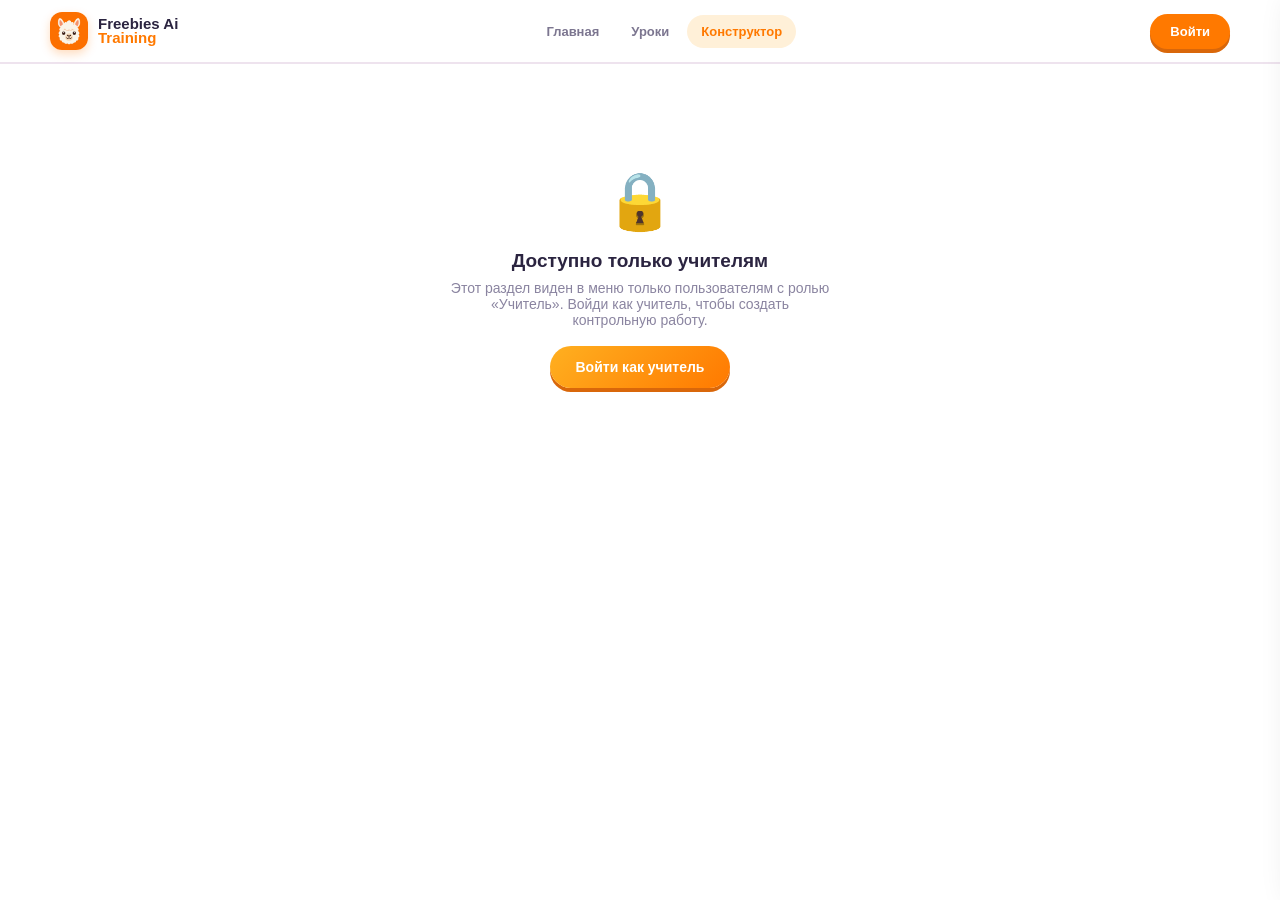
==== commit e9ef02e7: "Add files via upload" ====
--- a/constructor.html
+++ b/constructor.html
@@ -25,6 +25,7 @@
   <a href="index.html">Главная</a>
   <a href="main.html">Уроки</a>
   <a href="constructor.html">Конструктор контрольных</a>
+  <a href="#" id="logoutMenuLink" style="display:none" onclick="logout(); return false">🚪 Выйти из аккаунта</a>
  </div>
 </header>
 
@@ -42,6 +43,7 @@
   <div id="constructorContent" style="display:none">
    <div class="welcome">
     <div><h1>Конструктор контрольных работ</h1><p>Опиши тему и задания — нейросеть соберёт готовую контрольную работу.</p></div>
+    <button type="button" class="check-btn secondary" onclick="openCrHistoryPanel()">🕑 История</button>
    </div>
 
    <!-- Тема контрольной -->
@@ -70,6 +72,16 @@
  </div>
 </main>
 
+<!-- Боковая панель истории конструктора -->
+<div id="crHistoryPanel" class="theory-panel cr-history-panel">
+  <div class="theory-panel-head">
+    <span>История контрольных</span>
+    <button class="theory-close" onclick="closeCrHistoryPanel()">✕</button>
+  </div>
+  <div class="theory-panel-body" id="crHistoryList"></div>
+</div>
+<div class="theory-panel-overlay" onclick="closeCrHistoryPanel()" id="crHistoryOverlay"></div>
+
 <div class="toast" id="toast"></div>
 <script src="js/ai-client.js"></script>
 <script src="script.js"></script>
--- a/style.css
+++ b/style.css
@@ -589,3 +589,30 @@
   max-height:420px;overflow-y:auto;margin:0;
 }
 .cr-result-actions{margin-top:18px;text-align:center}
+
+/* ===== Конструктор: дисклеймер, выход, история ===== */
+.cr-disclaimer{
+  background:#fff4e0;border:2px solid #ffd79a;border-radius:16px;
+  padding:14px 18px;font-size:13px;line-height:1.55;color:#7a5900;
+  font-weight:700;margin-top:18px;
+}
+.cr-result-actions{margin-top:18px;display:flex;flex-wrap:wrap;gap:10px;justify-content:center}
+.cr-leave-btn{background:linear-gradient(135deg,#8a84a0,#5d5770);box-shadow:0 4px 0 #44405a}
+.cr-leave-btn:active{box-shadow:0 1px 0 #44405a}
+
+.cr-variant-buttons{display:flex;gap:8px;flex-wrap:wrap}
+.cr-variant-text{
+  white-space:pre-wrap;word-break:break-word;font-size:13.5px;
+  line-height:1.65;color:#4a4460;background:#fff;border-radius:12px;padding:16px;
+  max-height:420px;overflow-y:auto;
+}
+
+/* История конструктора — переиспользует .theory-panel (боковая выезжающая панель) */
+.cr-history-panel .theory-panel-body{display:flex;flex-direction:column;gap:12px}
+.cr-history-empty{color:var(--muted);font-size:13.5px;text-align:center;padding:30px 10px}
+.cr-history-item{background:#fff8ec;border:2px solid #ffe9c7;border-radius:16px;padding:14px 16px}
+.cr-history-item-head{display:flex;justify-content:space-between;align-items:baseline;gap:8px;margin-bottom:4px;flex-wrap:wrap}
+.cr-history-item-head b{font-size:14px;color:var(--ink)}
+.cr-history-date{font-size:11px;color:var(--muted);font-weight:700;white-space:nowrap}
+.cr-history-meta{font-size:12px;color:var(--muted);margin-bottom:10px}
+.cr-history-item .check-btn{width:100%;padding:9px;font-size:12.5px;margin-top:0}
